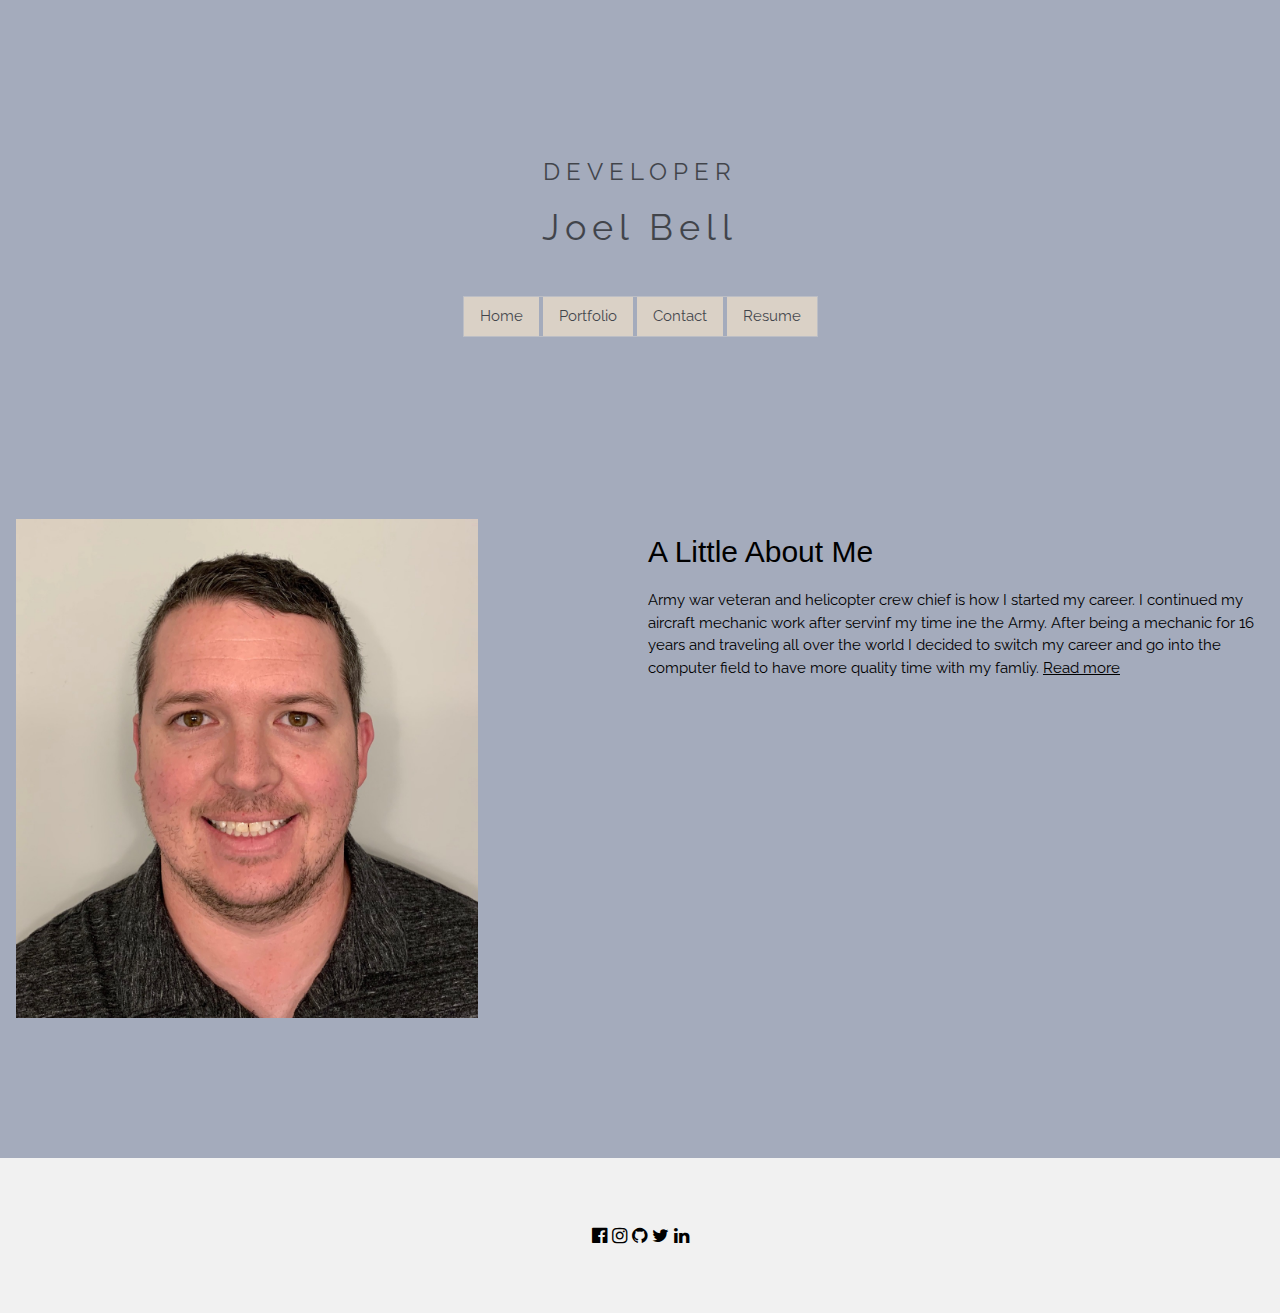
==== index.html @ 2715e245 "updating" ====
<!DOCTYPE html>
<html>
<title>My Portfolio</title>
<meta charset="UTF-8">
<meta name="viewport" content="width=device-width, initial-scale=1">
<link rel="stylesheet" href="https://www.w3schools.com/w3css/4/w3.css">
<link rel="stylesheet" href="https://fonts.googleapis.com/css?family=Raleway">
<link rel="stylesheet" href="https://cdnjs.cloudflare.com/ajax/libs/font-awesome/4.7.0/css/font-awesome.min.css">
<link rel="stylesheet" href="./css/style.css" />
<style>
body,h1 {font-family: "Raleway", Arial, sans-serif}
h1 {letter-spacing: 6px}
.w3-row-padding img {margin-bottom: 12px}
</style>
<body style = "background-color:#a4abbc ;">

<!-- !PAGE CONTENT! -->
<div class="w3-content" style="max-width:1500px">

<!-- Header -->
<header class="w3-panel w3-center w3-opacity" style="padding:128px 16px">
  <h1 class="w3-xlarge">DEVELOPER</h1>
  <h1>Joel Bell</h1>
  
  <div class="w3-padding-32">
    <div class="w3-bar w3-border">
      <a href="#" class="bar-item w3-button"style="background-color: blanchedalmond;">Home</a>
      <a href="#" class="bar-item w3-button" style="background-color: blanchedalmond;">Portfolio</a>
      <a href="contact.html" class="bar-item w3-button"style="background-color: blanchedalmond;">Contact</a>
      <a href="#" class="bar-item w3-button"style="background-color: blanchedalmond;">Resume</a>
    </div>
  </div>
</header>

<!-- Photo Grid -->
<div class="w3-row-padding" style="margin-bottom:128px">
  <div class="w3-half">
    <img src="./img/me.jpg" style="width:75%">
  </div>
  <div class="w3-half">
      <h2>A Little About Me</h2>
    <div class="row posy-description">
        <div class="col">
          <p>
            Army war veteran and helicopter crew chief is how I started my career.
            I continued my aircraft mechanic work after servinf my time ine the Army.
            After being a mechanic for 16 years and traveling all over the world I 
            decided to switch my career and go into the computer field to have more 
            quality time with my famliy. <a href="./my-first-post.html">Read more </a>
          </p>
        </div>
      </div>
  </div>

 
</div>
  
<!-- End Page Content -->
</div>

<!-- Footer -->
<footer class="w3-container w3-padding-64 w3-light-grey w3-center w3-large"> 
  <i class="fa fa-facebook-official w3-hover-opacity"></i>
  <i class="fa fa-instagram w3-hover-opacity"></i>
  <i class="fa fa-github w3-hover-opacity"></i>
  <i class="fa fa-twitter w3-hover-opacity"></i>
  <i class="fa fa-linkedin w3-hover-opacity"></i>
  
</footer>

</body>
</html>
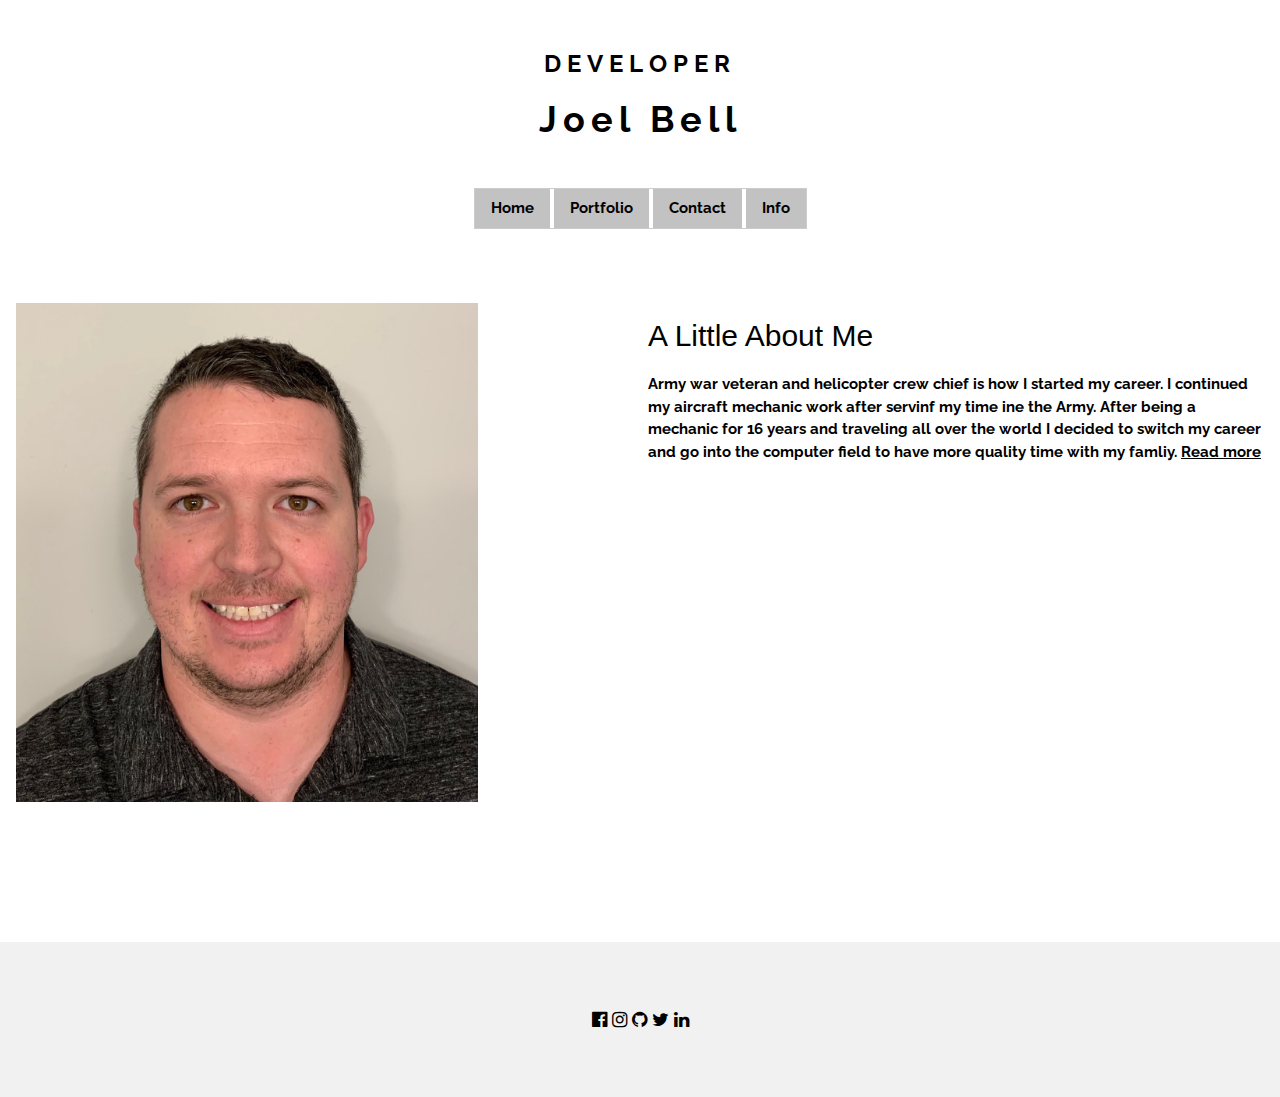
==== commit fa27bbb5: "update" ====
--- a/index.html
+++ b/index.html
@@ -12,22 +12,22 @@
 h1 {letter-spacing: 6px}
 .w3-row-padding img {margin-bottom: 12px}
 </style>
-<body style = "background-color:#a4abbc ;">
+<body>
 
 <!-- !PAGE CONTENT! -->
 <div class="w3-content" style="max-width:1500px">
 
 <!-- Header -->
-<header class="w3-panel w3-center w3-opacity" style="padding:128px 16px">
-  <h1 class="w3-xlarge">DEVELOPER</h1>
-  <h1>Joel Bell</h1>
+<header class="w3-panel w3-center" style="padding:20px 16px">
+  <h1 style="font-weight: bolder; color: black;"  class="w3-xlarge">DEVELOPER</h1>
+  <h1 style="font-weight: bolder; color: black;">Joel Bell</h1>
   
   <div class="w3-padding-32">
     <div class="w3-bar w3-border">
-      <a href="#" class="bar-item w3-button"style="background-color: blanchedalmond;">Home</a>
-      <a href="#" class="bar-item w3-button" style="background-color: blanchedalmond;">Portfolio</a>
-      <a href="contact.html" class="bar-item w3-button"style="background-color: blanchedalmond;">Contact</a>
-      <a href="#" class="bar-item w3-button"style="background-color: blanchedalmond;">Resume</a>
+      <a href="#" class="bar-item w3-button"style="font-weight: bold; background-color: rgb(194, 194, 194);">Home</a>
+      <a href="portfolio.html" class="bar-item w3-button" style="font-weight: bold; background-color: rgb(194, 194, 194);">Portfolio</a>
+      <a href="contact.html" class="bar-item w3-button"style="font-weight: bold; background-color: rgb(194, 194, 194);">Contact</a>
+      <a href="info.html" class="bar-item w3-button"style="font-weight: bold; background-color: rgb(194, 194, 194);">Info</a>
     </div>
   </div>
 </header>
@@ -39,14 +39,14 @@
   </div>
   <div class="w3-half">
       <h2>A Little About Me</h2>
-    <div class="row posy-description">
+    <div class="row description">
         <div class="col">
           <p>
             Army war veteran and helicopter crew chief is how I started my career.
             I continued my aircraft mechanic work after servinf my time ine the Army.
             After being a mechanic for 16 years and traveling all over the world I 
             decided to switch my career and go into the computer field to have more 
-            quality time with my famliy. <a href="./my-first-post.html">Read more </a>
+            quality time with my famliy. <a href="./info.html">Read more </a>
           </p>
         </div>
       </div>
@@ -62,9 +62,9 @@
 <footer class="w3-container w3-padding-64 w3-light-grey w3-center w3-large"> 
   <i class="fa fa-facebook-official w3-hover-opacity"></i>
   <i class="fa fa-instagram w3-hover-opacity"></i>
-  <i class="fa fa-github w3-hover-opacity"></i>
+  <a href="https://github.com/lead81" target="_blank" ><i class="fa fa-github w3-hover-opacity"></i></a>
   <i class="fa fa-twitter w3-hover-opacity"></i>
-  <i class="fa fa-linkedin w3-hover-opacity"></i>
+  <a href="https://www.linkedin.com/in/joel-bell-a9515a189" target="_blank"><i class="fa fa-linkedin w3-hover-opacity"></i></a>
   
 </footer>
 
--- a/css/style.css
+++ b/css/style.css
@@ -0,0 +1,33 @@
+body{
+    background: url(../img/background.jpg);
+    
+}
+p{
+    font-weight: bold;
+    color: black;
+    
+}
+label{
+    font-weight: bold;
+}
+
+.thumbnail:hover {
+    -ms-transform: scale(1.5); 
+  -webkit-transform: scale(1.5); 
+  transform: scale(1.5);
+}
+.container {
+    display: grid;
+    height: auto;
+    grid-template-columns: 1fr 1fr;
+    grid-template-rows: auto;
+    justify-items: center;
+}
+.item {
+    width: 50%;
+    height: 50%;
+    
+  }
+  .btn:hover{
+      opacity: .7 ;
+  }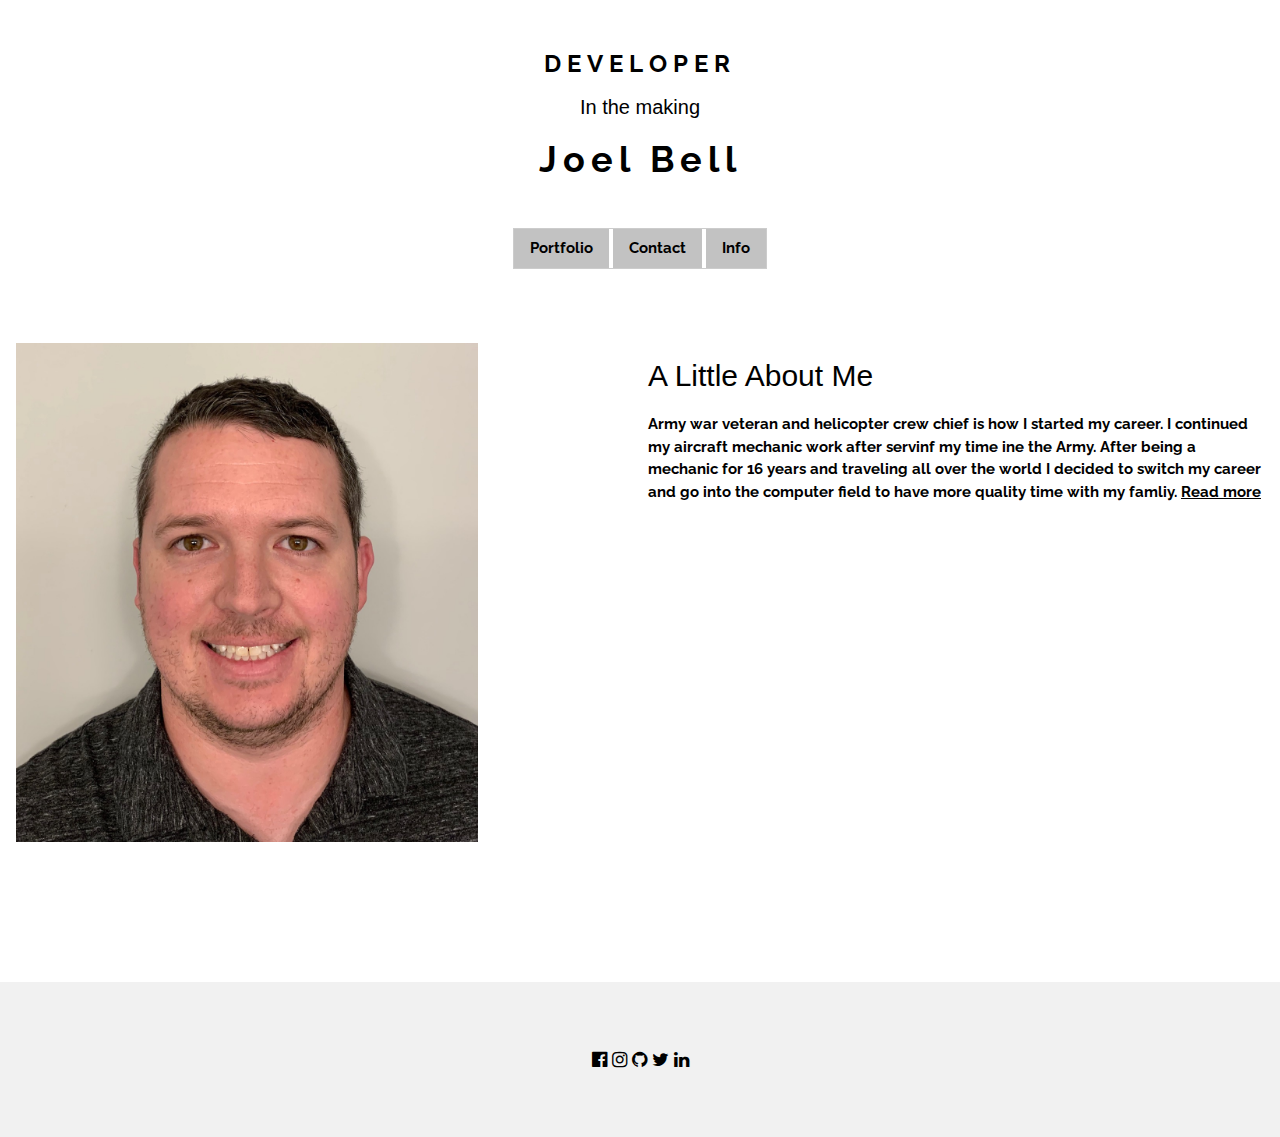
==== commit 204234e6: "little change" ====
--- a/index.html
+++ b/index.html
@@ -20,11 +20,11 @@
 <!-- Header -->
 <header class="w3-panel w3-center" style="padding:20px 16px">
   <h1 style="font-weight: bolder; color: black;"  class="w3-xlarge">DEVELOPER</h1>
+  <h4>In the making</h4>
   <h1 style="font-weight: bolder; color: black;">Joel Bell</h1>
   
   <div class="w3-padding-32">
     <div class="w3-bar w3-border">
-      <a href="#" class="bar-item w3-button"style="font-weight: bold; background-color: rgb(194, 194, 194);">Home</a>
       <a href="portfolio.html" class="bar-item w3-button" style="font-weight: bold; background-color: rgb(194, 194, 194);">Portfolio</a>
       <a href="contact.html" class="bar-item w3-button"style="font-weight: bold; background-color: rgb(194, 194, 194);">Contact</a>
       <a href="info.html" class="bar-item w3-button"style="font-weight: bold; background-color: rgb(194, 194, 194);">Info</a>
